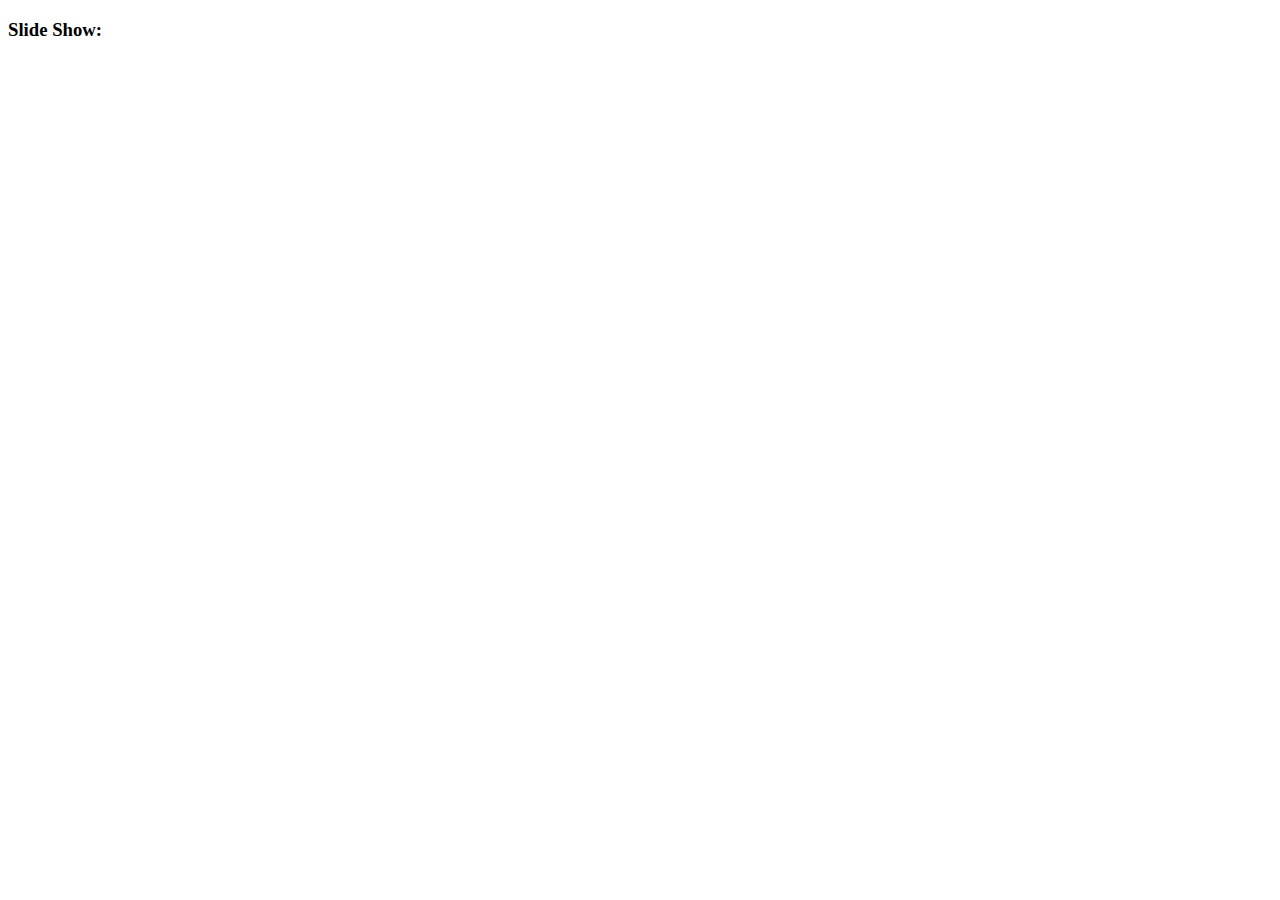
==== Ex2.html @ 1152630d "added images to use for exercise 2" ====
<!DOCTYPE html>
<html>

<head>
    <title> Excercise 2 </title>
    <link rel="stylesheet" href="stylesheet.css" />
    <script src="script.js"></script>
</head>

<body>

    <h3>Slide Show:</h3>


</body>

</html>
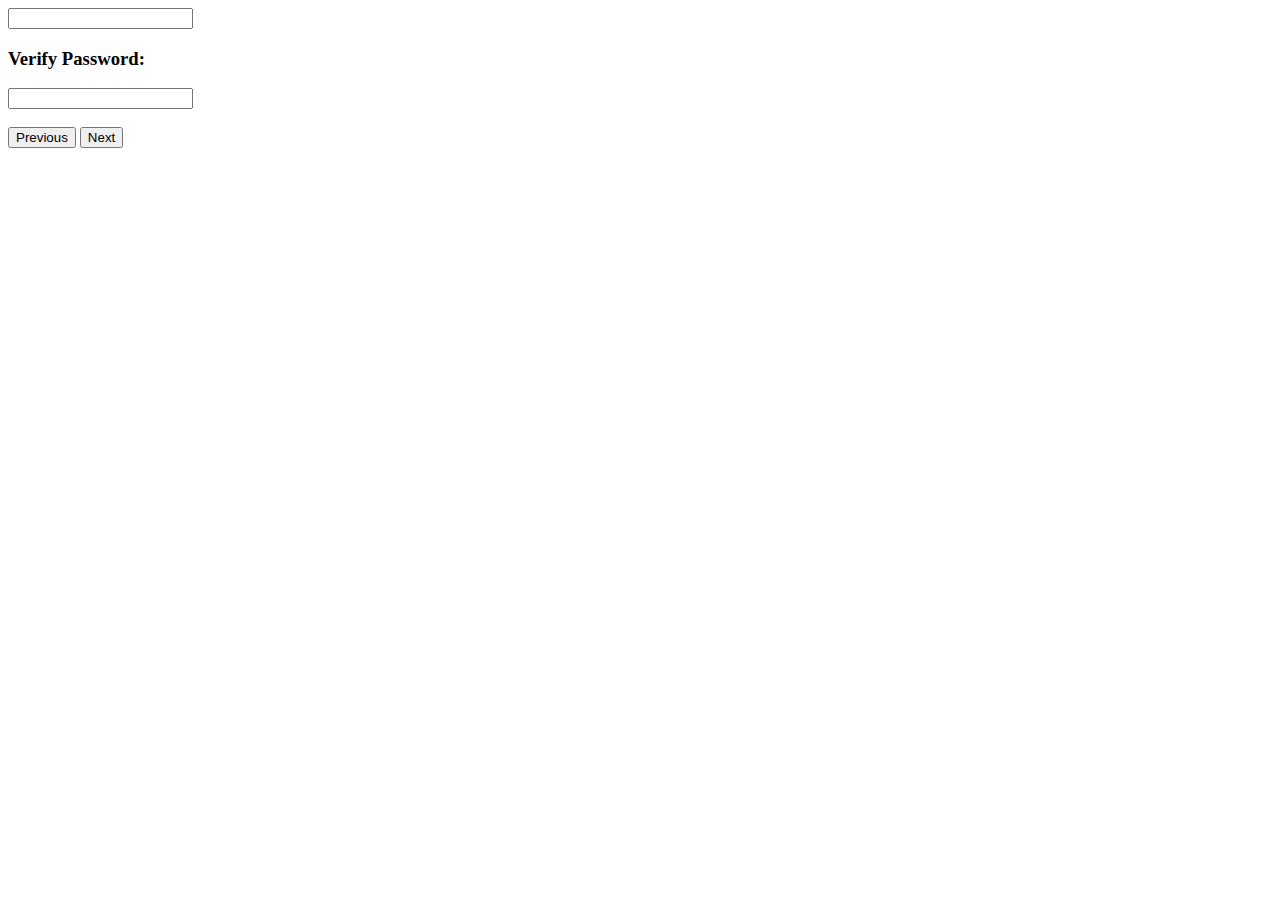
==== commit 6606fa9d: "Updated Ex2 to work, currently copy of Exercise 1" ====
--- a/Ex2.html
+++ b/Ex2.html
@@ -8,9 +8,12 @@
 </head>
 
 <body>
-
-    <h3>Slide Show:</h3>
-
+      <input type="text" value="" id="enter-text-field"><br>
+      <h3>
+      </p>Verify Password:</h3>
+      <input type="text" value="" id="verify-text-field"><br><br>
+      <button id="previous-button">Previous</button>
+        <button id="next-button">Next</button>
 
 </body>
 
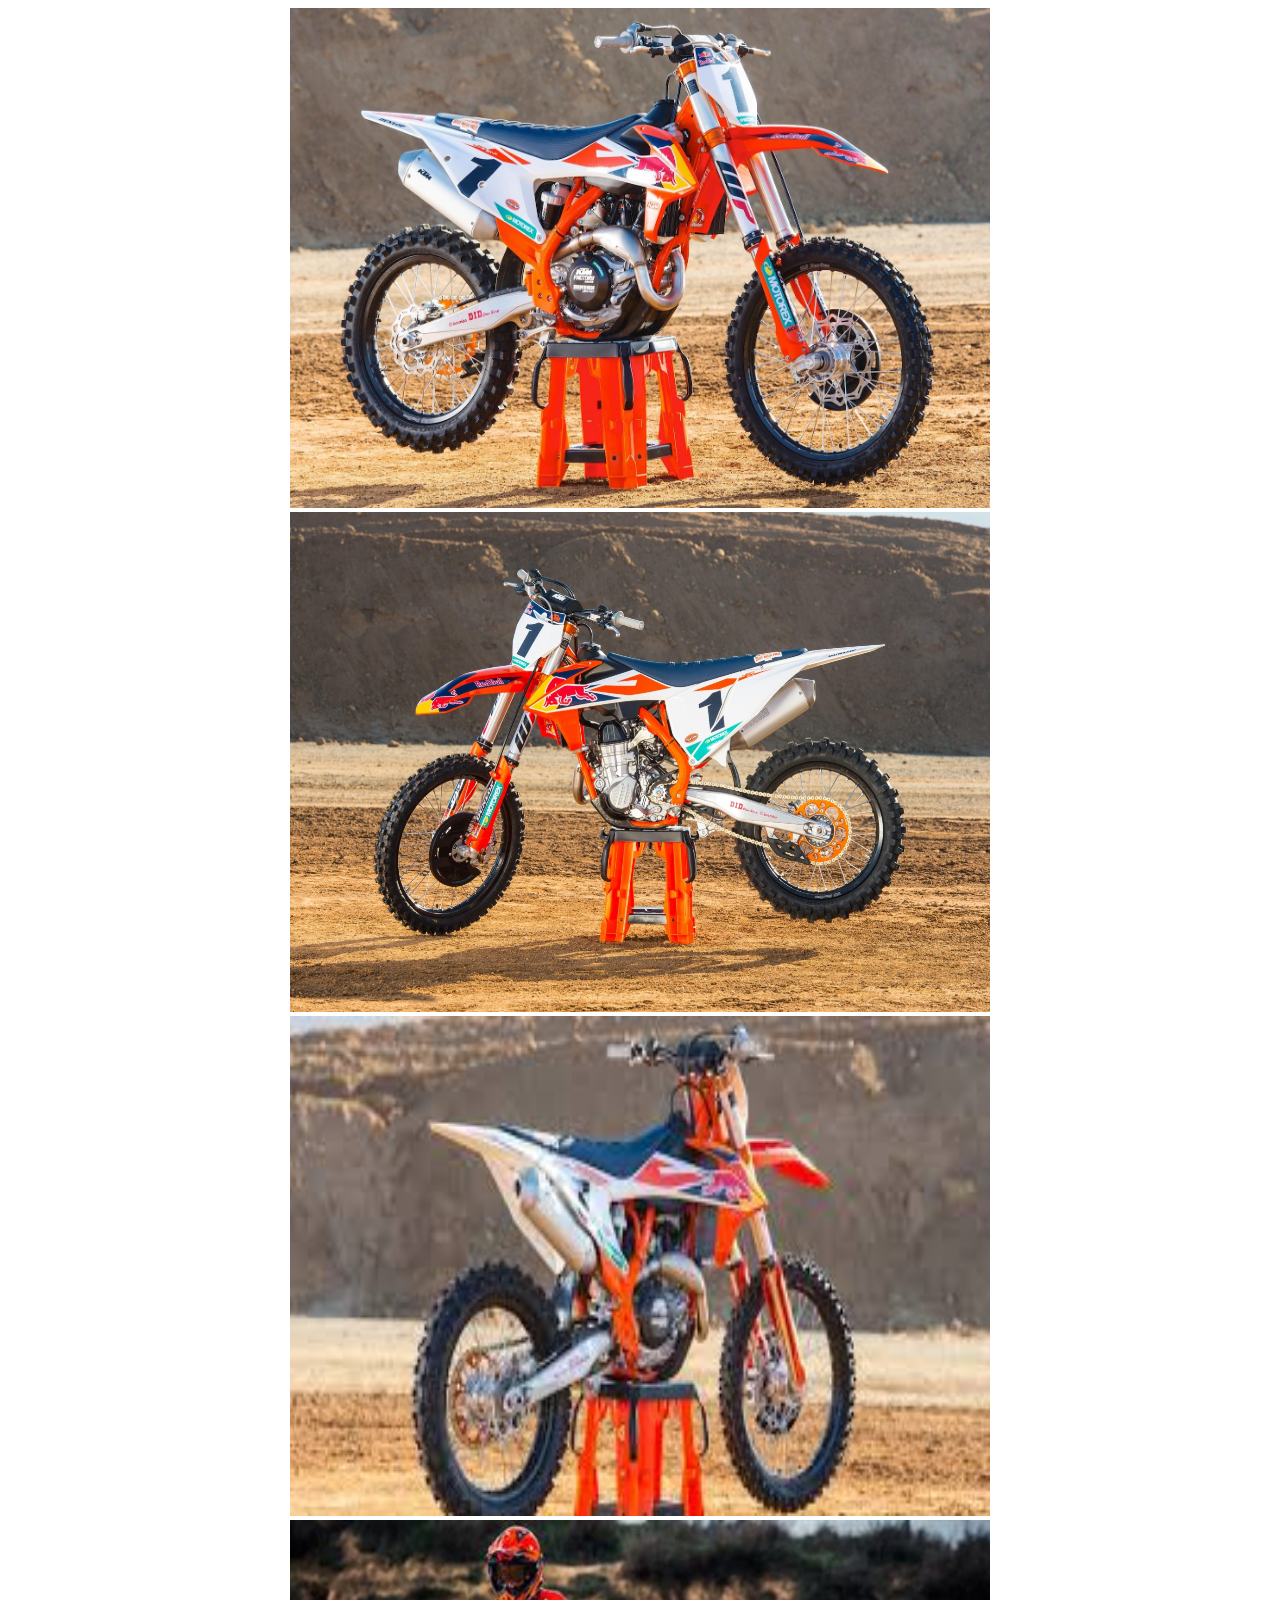
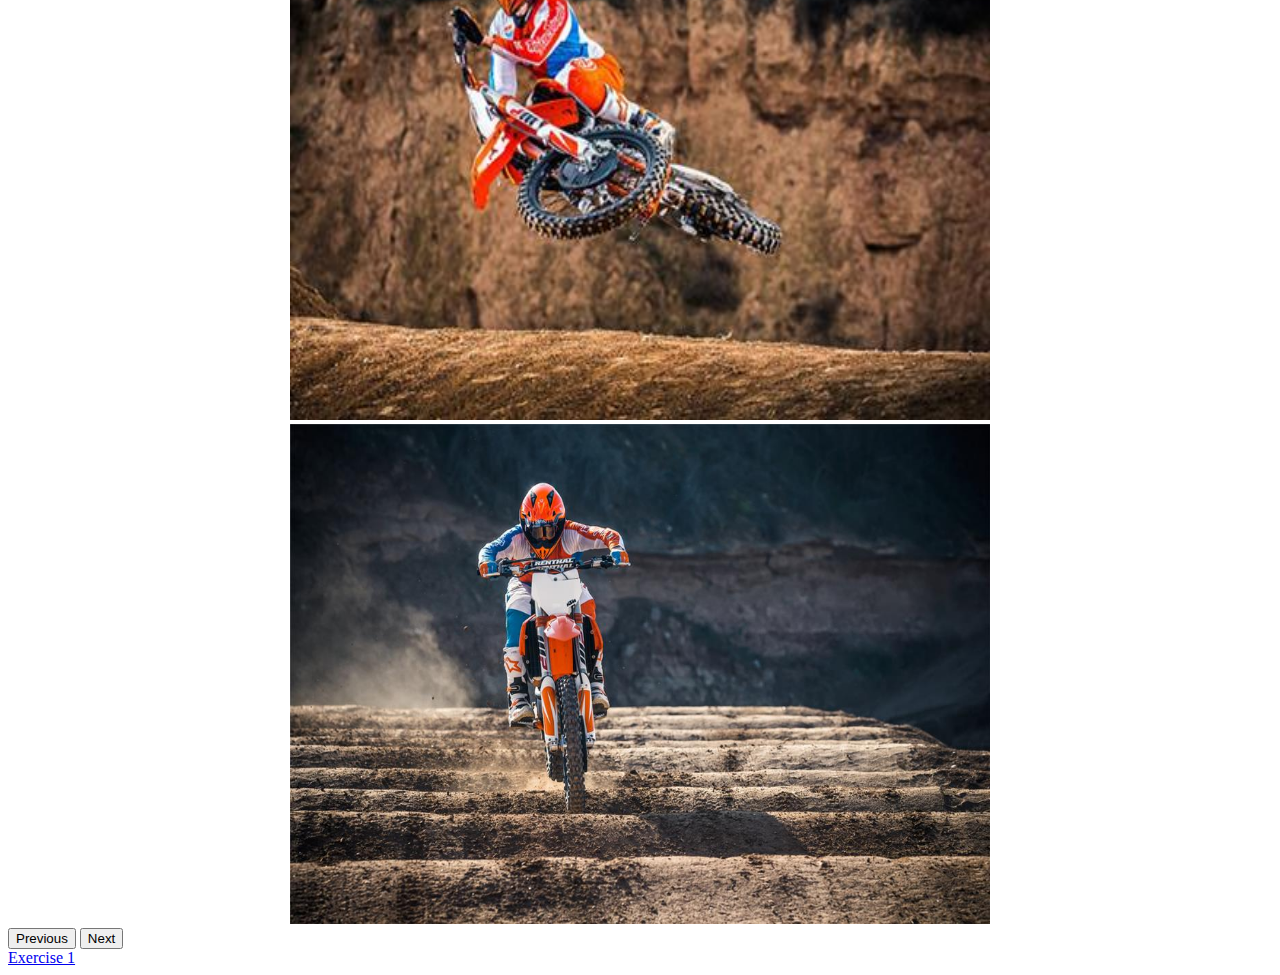
==== commit 7aae4246: "updated exercise 2 to have images, previous and next buttons, and maintain a counter of what slide s" ====
--- a/Ex2.html
+++ b/Ex2.html
@@ -8,13 +8,35 @@
 </head>
 
 <body>
-      <input type="text" value="" id="enter-text-field"><br>
-      <h3>
-      </p>Verify Password:</h3>
-      <input type="text" value="" id="verify-text-field"><br><br>
-      <button id="previous-button">Previous</button>
-        <button id="next-button">Next</button>
+    <div class="slideshow-container">
+        <!-- Slide 1 -->
+        <div class="slides">
+            <img src="Images\KTM450sx-f_1.jpg" height=500px width=700px>
+        </div>
+        <!-- Slide 2 -->
+        <div class="slides">
+            <img src="Images\KTM450sx-f_2.jpg" height=500px width=700px>
+        </div>
+        <!-- Slide 3 -->
+        <div class="slides">
+            <img src="Images\KTM450sx-f_3.jpg" height=500px width=700px>
+        </div>
+        <!-- Slide 4 -->
+        <div class="slides">
+            <img src="Images\KTM450sx-f_4.jpg" height=500px width=700px>
+        </div>
+        <!-- Slide 5 -->
+        <div class="slides">
+            <img src="Images\KTM450sx-f_5.jpg" height=500px width=700px>
+        </div>
+        <!--Slideshow Controls-->
+        <div class="slideshow-controls">
+          <button onclick="lastSlide()">Previous</button>
+          <button onclick="nextSlide()">Next</button>
+        </div>
 
+      <a href="Index.html">Exercise 1</a>
+    </div>
 </body>
 
 </html>
--- a/stylesheet.css
+++ b/stylesheet.css
@@ -0,0 +1,10 @@
+
+.main-container{
+    text-align: center;
+}
+.slides{
+    text-align: center;
+}
+.back, .next{
+    text-align: center;
+}
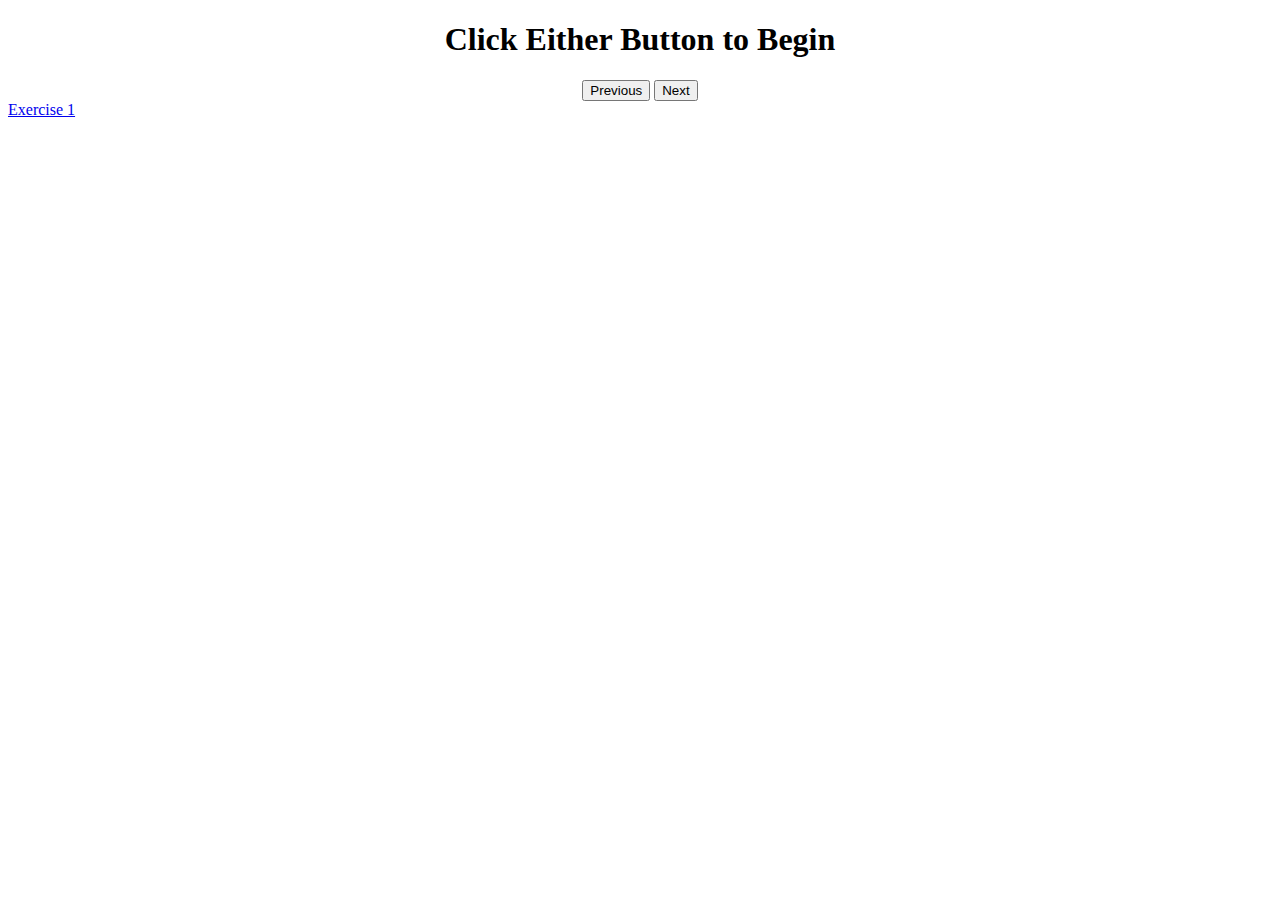
==== commit 1163c81f: "Exercise 2 completed" ====
--- a/Ex2.html
+++ b/Ex2.html
@@ -9,30 +9,34 @@
 
 <body>
     <div class="slideshow-container">
+        <!-- Slide 0 -->
+        <div class="slide0">
+                <h1>Click Either Button to Begin</h1>
+            </div>
         <!-- Slide 1 -->
-        <div class="slides">
+        <div class="slides slide1">
             <img src="Images\KTM450sx-f_1.jpg" height=500px width=700px>
         </div>
         <!-- Slide 2 -->
-        <div class="slides">
+        <div class="slides slide2">
             <img src="Images\KTM450sx-f_2.jpg" height=500px width=700px>
         </div>
         <!-- Slide 3 -->
-        <div class="slides">
+        <div class="slides slide3">
             <img src="Images\KTM450sx-f_3.jpg" height=500px width=700px>
         </div>
         <!-- Slide 4 -->
-        <div class="slides">
+        <div class="slides slide4">
             <img src="Images\KTM450sx-f_4.jpg" height=500px width=700px>
         </div>
         <!-- Slide 5 -->
-        <div class="slides">
+        <div class="slides slide5">
             <img src="Images\KTM450sx-f_5.jpg" height=500px width=700px>
         </div>
         <!--Slideshow Controls-->
         <div class="slideshow-controls">
-          <button onclick="lastSlide()">Previous</button>
-          <button onclick="nextSlide()">Next</button>
+          <button onclick="lastSlide(); showSlide();">Previous</button>
+          <button onclick="nextSlide(); showSlide();">Next</button>
         </div>
 
       <a href="Index.html">Exercise 1</a>
--- a/stylesheet.css
+++ b/stylesheet.css
@@ -4,7 +4,12 @@
 }
 .slides{
     text-align: center;
+    display: none;
 }
-.back, .next{
+.slide0{
+    display: block;
     text-align: center;
 }
+.slideshow-controls{
+    text-align: center;
+}
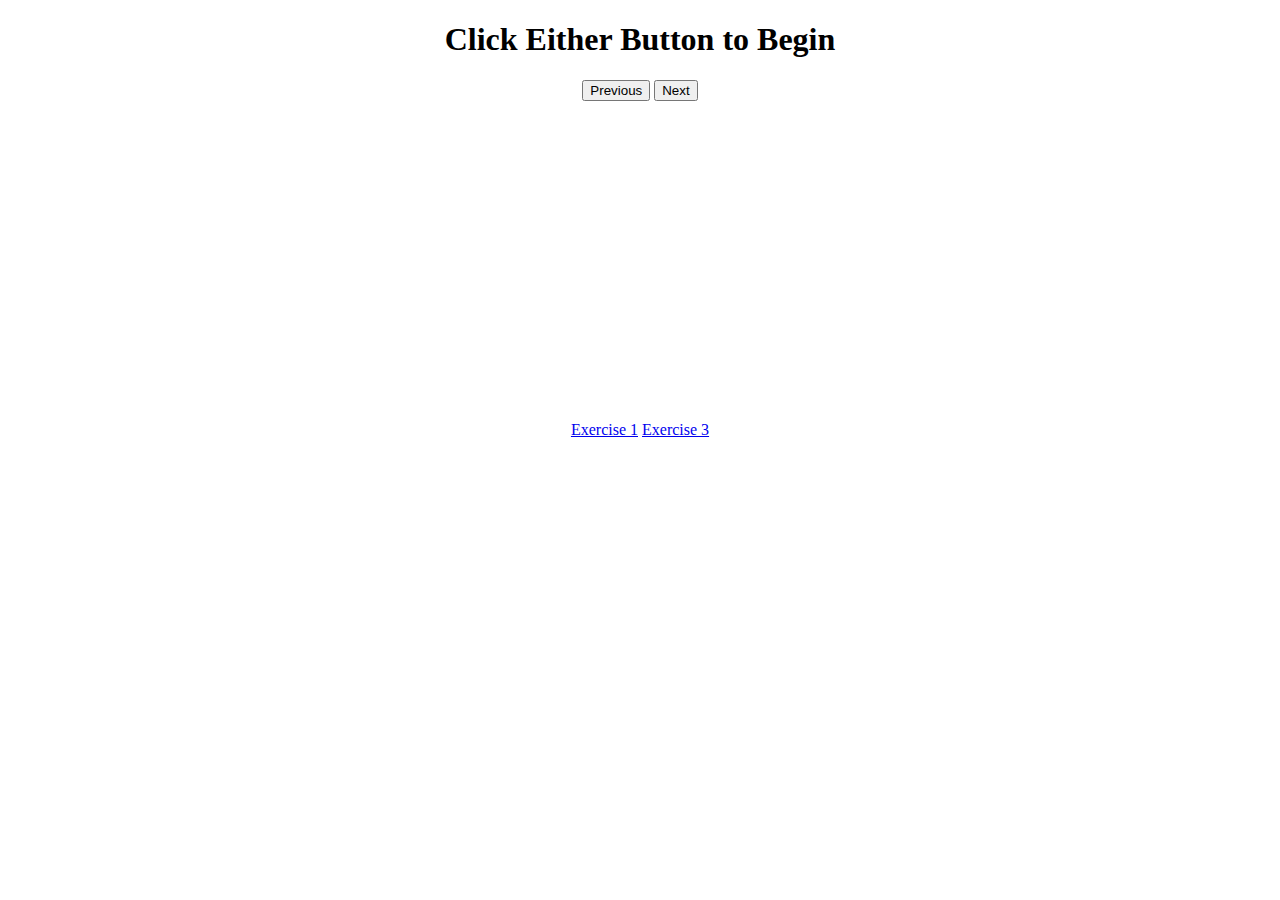
==== commit 91d132f0: "updated profile" ====
--- a/Ex2.html
+++ b/Ex2.html
@@ -38,8 +38,10 @@
           <button onclick="lastSlide(); showSlide();">Previous</button>
           <button onclick="nextSlide(); showSlide();">Next</button>
         </div>
-
-      <a href="Index.html">Exercise 1</a>
+        <div class = "anchorTags">
+            <a href="Index.html">Exercise 1</a>
+            <a href="Ex3.html">Exercise 3</a>
+        </div>
     </div>
 </body>
 
--- a/stylesheet.css
+++ b/stylesheet.css
@@ -1,6 +1,10 @@
 
 .main-container{
     text-align: center;
+}
+.main-container3{
+    text-align: center;
+    background-color: rgb(28, 34, 94);
 }
 .slides{
     text-align: center;
@@ -13,3 +17,14 @@
 .slideshow-controls{
     text-align: center;
 }
+.anchorTags{
+    text-align: center;
+    margin-top: 20em;
+}
+.profileImage{
+    height: 200px;
+    width: 200px;
+    border-bottom-width: 5px
+    border-style: inset;
+    
+}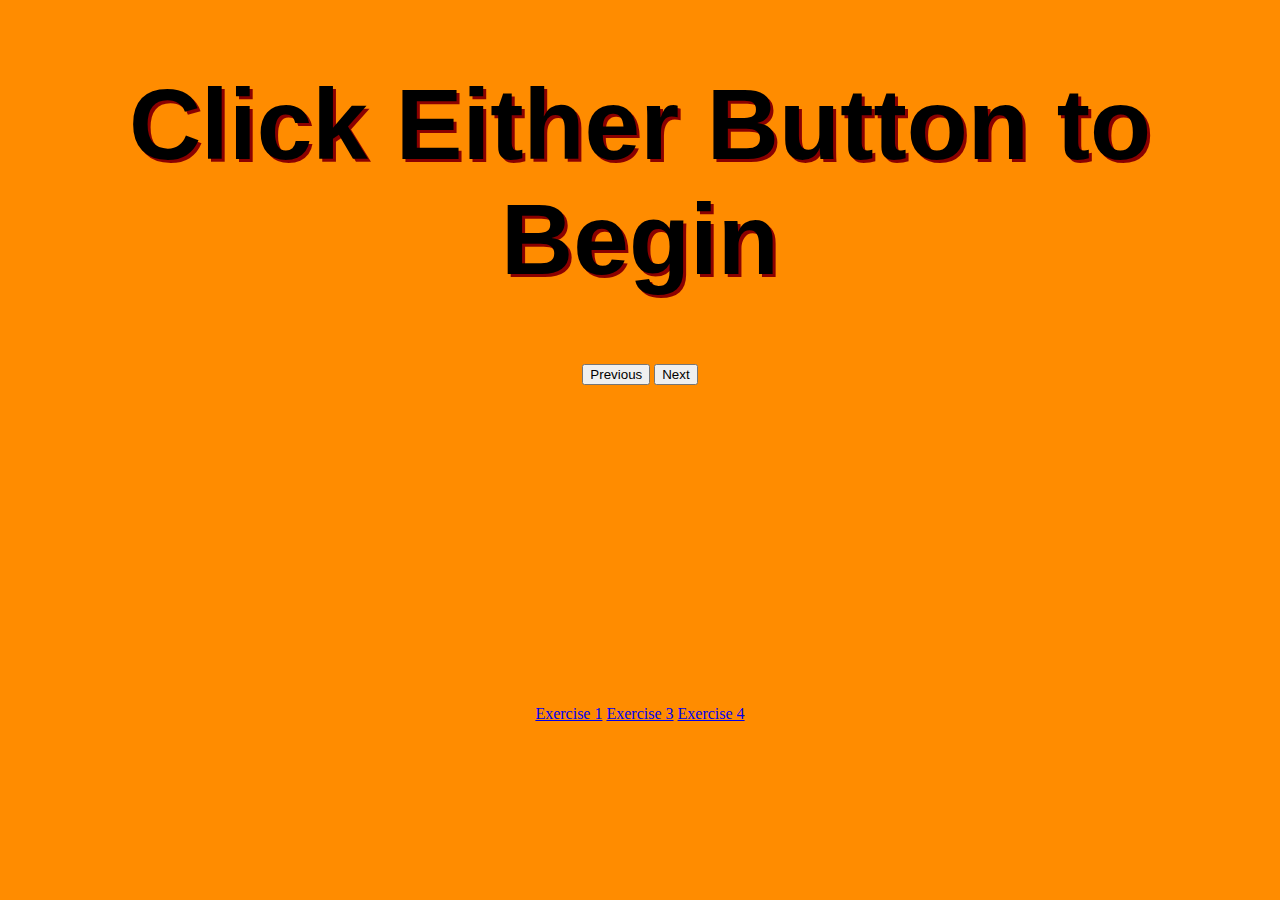
==== commit 0c7837c1: "updated Ex4 to accept values still need to figure out how to get rgb assignment to work and border t" ====
--- a/Ex2.html
+++ b/Ex2.html
@@ -41,6 +41,7 @@
         <div class = "anchorTags">
             <a href="Index.html">Exercise 1</a>
             <a href="Ex3.html">Exercise 3</a>
+            <a href="Ex4.html">Exercise 4</a>
         </div>
     </div>
 </body>
--- a/stylesheet.css
+++ b/stylesheet.css
@@ -1,10 +1,36 @@
+body{
+    background-color: darkorange;
+}
+#banner{
+    width: 100%;
+    height: 200px;
+}
+#ProfileName{
+    color: darkorange;
+    position: relative;
+    bottom: 200px;
 
+}
+a:hover{
+    color: dodgerblue;
+}
+h1{
+    font-family: Helvetica, Arial, sans-serif;
+    font-size: 100px;
+    text-shadow: 3px 3px darkred;
+}
+p{
+    font-family: Helvetica, Arial, sans-serif;
+    color: black;
+    font-size: 150%;
+    text-justify: auto;
+}
 .main-container{
     text-align: center;
 }
 .main-container3{
     text-align: center;
-    background-color: rgb(28, 34, 94);
+    position: relative;
 }
 .slides{
     text-align: center;
@@ -22,9 +48,35 @@
     margin-top: 20em;
 }
 .profileImage{
-    height: 200px;
-    width: 200px;
-    border-bottom-width: 5px
-    border-style: inset;
+    box-shadow: 3px 3px darkred;
+    height: 150px;
+    width: 150px;
+    margin-top: 15px;
+    position: absolute;
+    right: 45px;
+    top: 50px;
+    border-radius: 100%;
+}
+.about-me{
+    position: relative;
+    bottom: 200px;
+    margin-left: 100px;
+    margin-right: 100px;
     
-}+}
+p{
+    font-family: Helvetica, Arial, sans-serif;
+    font-size: 20px;
+}
+#favorite-website-container{
+    position: relative;
+    bottom: 200px;
+    margin-left: 100px;
+    margin-right: 100px;
+}
+#embedded-video{
+    position: relative;
+    bottom: 200px;
+    margin-left: 100px;
+    margin-right: 100px;
+}
